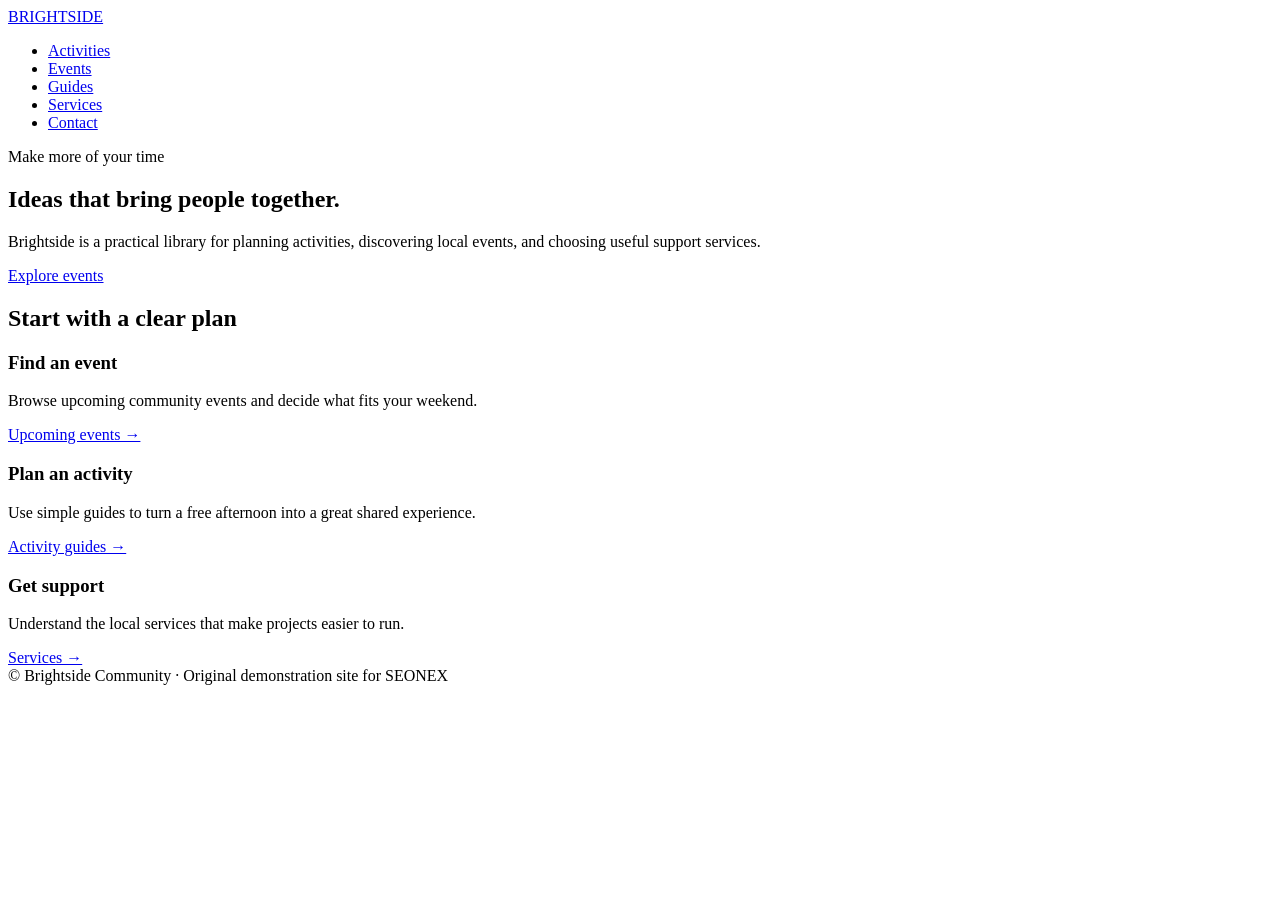
==== website/index.html @ 594911c5 "Update index.html" ====
<!doctype html><html lang="en"><head><meta charset="utf-8"><meta name="viewport" content="width=device-width,initial-scale=1"><title>Brightside Activities & Events</title><meta name="description" content="Guides, events, and practical activities for curious local communities."><link rel="canonical" href="http://localhost:8000/"><link rel="stylesheet" href="assets/style.css"></head><body><header><div class="shell"><nav><a class="brand" href="/">BRIGHTSIDE</a><ul><li><a href="/activities.html">Activities</a></li><li><a href="events.html">Events</a></li><li><a href="/guides.html">Guides</a></li><li><a href="/services.html">Services</a></li><li><a href="/contact.html">Contact</a></li></ul></nav></div></header><section class="hero"><div class="shell"><p class="eyebrow">Make more of your time</p><h1>Ideas that bring people together.</h1><p class="lead">Brightside is a practical library for planning activities, discovering local events, and choosing useful support services.</p><a class="button" href="/events.html">Explore events</a></div></section><main class="shell"><h2>Start with a clear plan</h2><div class="grid"><article class="card"><h3>Find an event</h3><p>Browse upcoming community events and decide what fits your weekend.</p><a href="/upcoming-events.html">Upcoming events →</a></article><article class="card"><h3>Plan an activity</h3><p>Use simple guides to turn a free afternoon into a great shared experience.</p><a href="/activity-guides.html">Activity guides →</a></article><article class="card"><h3>Get support</h3><p>Understand the local services that make projects easier to run.</p><a href="/services.html">Services →</a></article></div></main><footer><div class="shell">© Brightside Community · Original demonstration site for SEONEX</div></footer></body></html>
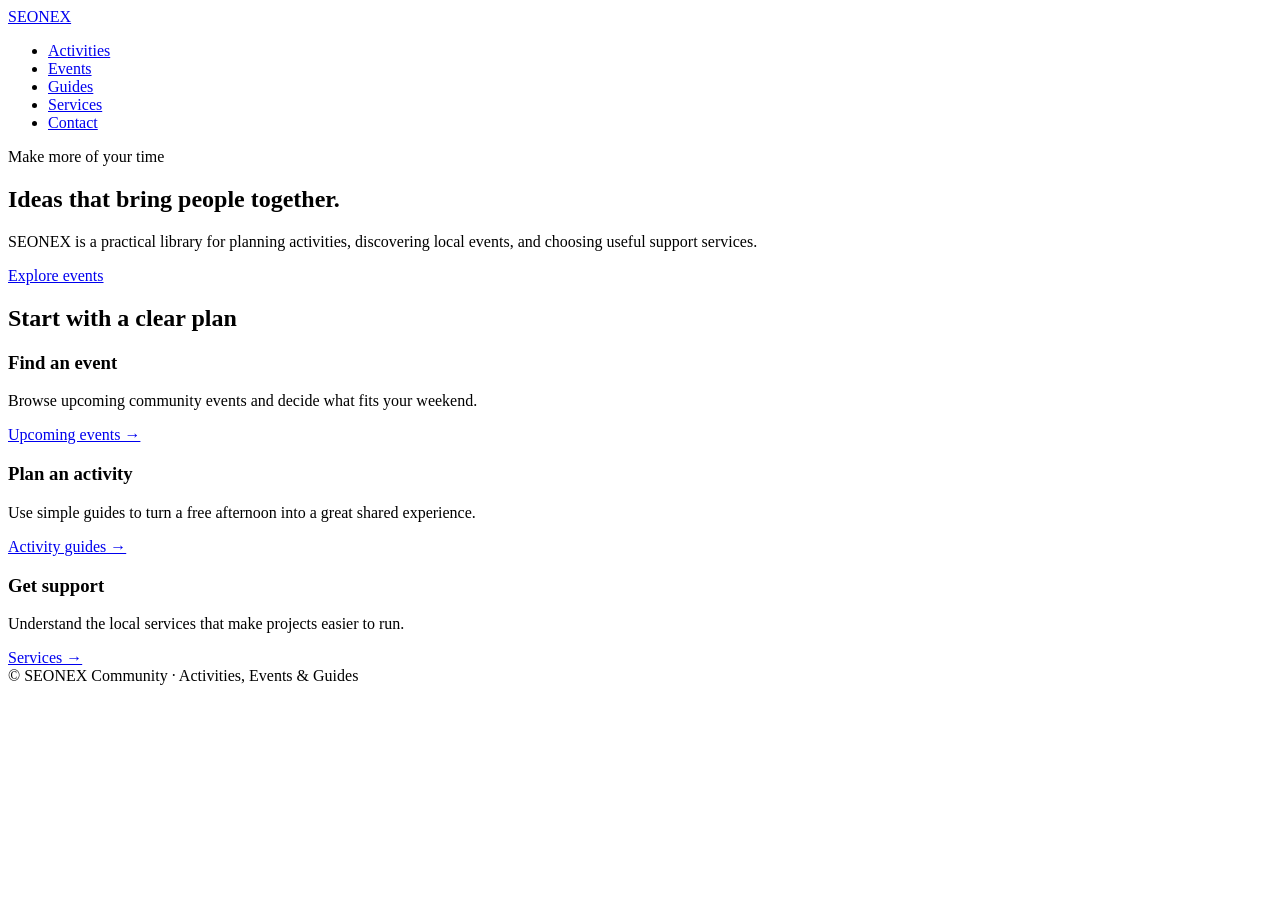
==== commit 1df5585c: "Revise index.html for SEONEX branding and content Updated the HTML structure and content for the SEO" ====
--- a/website/index.html
+++ b/website/index.html
@@ -1 +1,113 @@
-<!doctype html><html lang="en"><head><meta charset="utf-8"><meta name="viewport" content="width=device-width,initial-scale=1"><title>Brightside Activities & Events</title><meta name="description" content="Guides, events, and practical activities for curious local communities."><link rel="canonical" href="http://localhost:8000/"><link rel="stylesheet" href="assets/style.css"></head><body><header><div class="shell"><nav><a class="brand" href="/">BRIGHTSIDE</a><ul><li><a href="/activities.html">Activities</a></li><li><a href="events.html">Events</a></li><li><a href="/guides.html">Guides</a></li><li><a href="/services.html">Services</a></li><li><a href="/contact.html">Contact</a></li></ul></nav></div></header><section class="hero"><div class="shell"><p class="eyebrow">Make more of your time</p><h1>Ideas that bring people together.</h1><p class="lead">Brightside is a practical library for planning activities, discovering local events, and choosing useful support services.</p><a class="button" href="/events.html">Explore events</a></div></section><main class="shell"><h2>Start with a clear plan</h2><div class="grid"><article class="card"><h3>Find an event</h3><p>Browse upcoming community events and decide what fits your weekend.</p><a href="/upcoming-events.html">Upcoming events →</a></article><article class="card"><h3>Plan an activity</h3><p>Use simple guides to turn a free afternoon into a great shared experience.</p><a href="/activity-guides.html">Activity guides →</a></article><article class="card"><h3>Get support</h3><p>Understand the local services that make projects easier to run.</p><a href="/services.html">Services →</a></article></div></main><footer><div class="shell">© Brightside Community · Original demonstration site for SEONEX</div></footer></body></html>
+<!-- <!doctype html><html lang="en"><head><meta charset="utf-8"><meta name="viewport" content="width=device-width,initial-scale=1"><title>Brightside Activities & Events</title><meta name="description" content="Guides, events, and practical activities for curious local communities."><link rel="canonical" href="http://localhost:8000/"><link rel="stylesheet" href="assets/style.css"></head><body><header><div class="shell"><nav><a class="brand" href="/">BRIGHTSIDE</a><ul><li><a href="/activities.html">Activities</a></li><li><a href="events.html">Events</a></li><li><a href="/guides.html">Guides</a></li><li><a href="/services.html">Services</a></li><li><a href="/contact.html">Contact</a></li></ul></nav></div></header><section class="hero"><div class="shell"><p class="eyebrow">Make more of your time</p><h1>Ideas that bring people together.</h1><p class="lead">Brightside is a practical library for planning activities, discovering local events, and choosing useful support services.</p><a class="button" href="/events.html">Explore events</a></div></section><main class="shell"><h2>Start with a clear plan</h2><div class="grid"><article class="card"><h3>Find an event</h3><p>Browse upcoming community events and decide what fits your weekend.</p><a href="/upcoming-events.html">Upcoming events →</a></article><article class="card"><h3>Plan an activity</h3><p>Use simple guides to turn a free afternoon into a great shared experience.</p><a href="/activity-guides.html">Activity guides →</a></article><article class="card"><h3>Get support</h3><p>Understand the local services that make projects easier to run.</p><a href="/services.html">Services →</a></article></div></main><footer><div class="shell">© Brightside Community · Original demonstration site for SEONEX</div></footer></body></html> -->
+
+<!doctype html>
+<html lang="en">
+<head>
+  <meta charset="utf-8">
+  <meta name="viewport" content="width=device-width, initial-scale=1">
+
+  <title>SEONEX Activities & Events</title>
+
+  <meta
+    name="description"
+    content="Guides, events, and practical activities for curious local communities."
+  >
+
+  <link
+    rel="canonical"
+    href="https://seonex2026.github.io/seonex/"
+  >
+
+  <link rel="stylesheet" href="assets/style.css">
+</head>
+
+<body>
+
+  <header>
+    <div class="shell">
+      <nav>
+        <a class="brand" href="index.html">SEONEX</a>
+
+        <ul>
+          <li><a href="activities.html">Activities</a></li>
+          <li><a href="events.html">Events</a></li>
+          <li><a href="guides.html">Guides</a></li>
+          <li><a href="services.html">Services</a></li>
+          <li><a href="contact.html">Contact</a></li>
+        </ul>
+      </nav>
+    </div>
+  </header>
+
+  <section class="hero">
+    <div class="shell">
+      <p class="eyebrow">Make more of your time</p>
+
+      <h1>Ideas that bring people together.</h1>
+
+      <p class="lead">
+        SEONEX is a practical library for planning activities,
+        discovering local events, and choosing useful support services.
+      </p>
+
+      <a class="button" href="events.html">
+        Explore events
+      </a>
+    </div>
+  </section>
+
+  <main class="shell">
+    <h2>Start with a clear plan</h2>
+
+    <div class="grid">
+
+      <article class="card">
+        <h3>Find an event</h3>
+
+        <p>
+          Browse upcoming community events and decide
+          what fits your weekend.
+        </p>
+
+        <a href="upcoming-events.html">
+          Upcoming events →
+        </a>
+      </article>
+
+      <article class="card">
+        <h3>Plan an activity</h3>
+
+        <p>
+          Use simple guides to turn a free afternoon
+          into a great shared experience.
+        </p>
+
+        <a href="activity-guides.html">
+          Activity guides →
+        </a>
+      </article>
+
+      <article class="card">
+        <h3>Get support</h3>
+
+        <p>
+          Understand the local services that make
+          projects easier to run.
+        </p>
+
+        <a href="services.html">
+          Services →
+        </a>
+      </article>
+
+    </div>
+  </main>
+
+  <footer>
+    <div class="shell">
+      © SEONEX Community · Activities, Events & Guides
+    </div>
+  </footer>
+
+</body>
+</html>
